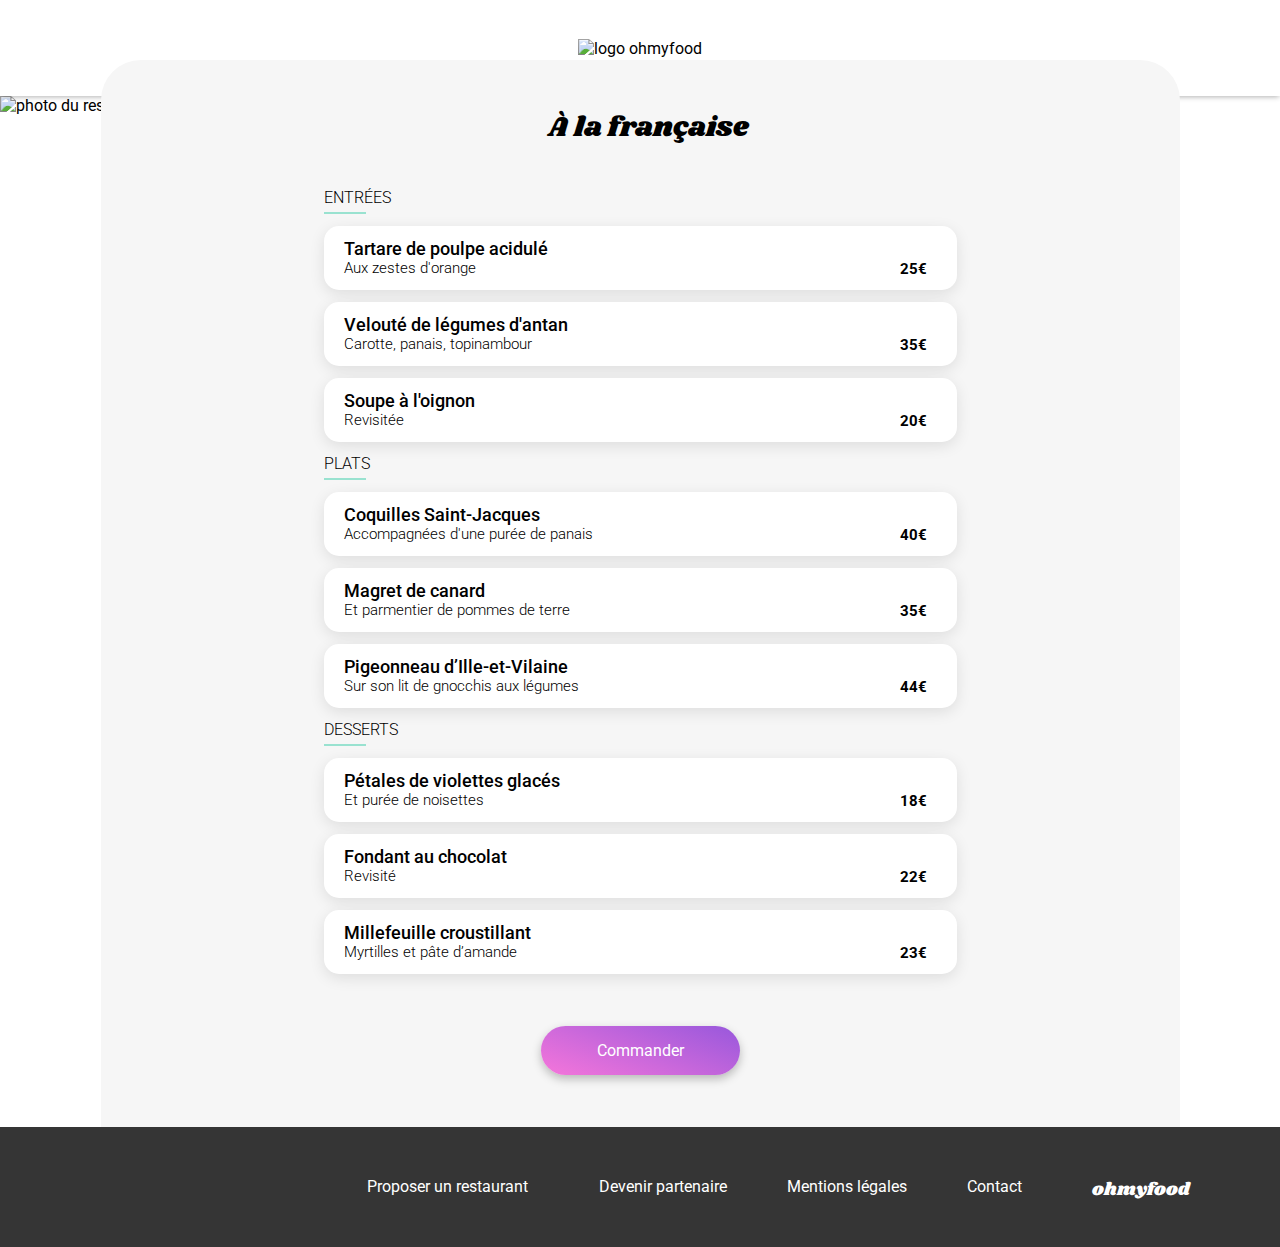
==== pages/Restaurant-a-la-francaise.html @ aa579617 "dernière maj" ====
<!DOCTYPE html>
<html lang="fr">
<head>
    <meta charset="UTF-8">
    <meta http-equiv="X-UA-Compatible" content="IE=edge">
    <meta name="viewport" content="width=device-width, initial-scale=1.0">
    <link href="/styles/scss/pages.css" rel="stylesheet">
    <link href="/styles/scss/style.css" rel="stylesheet">
    <style>
        @import url('https://fonts.googleapis.com/css2?family=Roboto:ital,wght@0,100;0,300;0,400;0,500;0,700;0,900;1,100;1,300;1,400;1,500;1,700;1,900&family=Shrikhand&display=swap');
      </style>
    <script src="https://kit.fontawesome.com/1e39be17da.js" ></script>
    <title>Ohmyfood</title> 
</head>
<body>
        <!-- Content wrapper -->
    
        <!--Header-->
        <header>
            <div>
                <span class="return-icon"><a href="/index.html"><i class="fa-solid fa-arrow-left"></i></a></span><a href="/index.html" class="main-logo logo-pages"><img src="/images/logo/ohmyfood@2x.svg" alt="logo ohmyfood"></a>
            </div>
        </header>
    <!--Début de main-->
    <main>
        <img class="landing-pages" src="/images/restaurants/stil-u2Lp8tXIcjw-unsplash.jpg" alt="photo du restaurant La note enchantée">
        <!--Section menu-->
        <section class="menu-restaurant">
            <!--section head-->
            <div class="menu-restaurant__header">
                <h2>À la française</h2>
                    <div class="restaurant-prev__favicon">
                        <i class="fa-regular fa-heart like-icon"></i>
                        <i class="fa-solid fa-heart like-icon"></i>
                    </div>
                </div>
        <!--Entrées-->
        <div class="menu-restaurant__starters">
            <div>
                <h3>ENTRÉES</h3>
                <hr class="starters-underline">
                <div class="starters--style">
                <div>
                    <p class="starter-title">Tartare de poulpe acidulé</p>
                    <p class="starter-subtitle">Aux zestes d'orange</p>
                </div>
                <div>
                    <div class="starter-price">25€</div>
                    <div class="menu-restaurant__validator">
                        <i class="fa-solid fa-circle-check"></i>
                    </div>
                </div>
                </div>
            </div>

            <div class="starters--style">
                <div>
                    <p class="starter-title">Velouté de légumes d'antan</p>
                    <p class="starter-subtitle">Carotte, panais, topinambour</p>
                </div>
                <div>
                    <p class="starter-price">35€</p>
                    <div class="menu-restaurant__validator">
                        <i class="fa-solid fa-circle-check"></i>
                    </div>
                </div>
            </div>

            <div class="starters--style">
                <div>
                    <p class="starter-title">Soupe à l'oignon</p>
                    <p class="starter-subtitle">Revisitée</p>
                </div>
                <div>
                    <p class="starter-price">20€</p>
                    <div class="menu-restaurant__validator">
                        <i class="fa-solid fa-circle-check"></i>
                    </div>
                </div>
            </div>
        </div>
            <!--Plats-->
        <div class="menu-restaurant__dish">      
            <div>
                <h3>PLATS</h3>
                <hr class="starters-underline">
                <div class="starters--style">
                <div>
                    <p class="starter-title">Coquilles Saint-Jacques</p>
                    <p class="starter-subtitle">Accompagnées d'une purée de panais</p>
                </div>
                <div>
                    <p class="starter-price">40€</p>
                    <div class="menu-restaurant__validator">
                        <i class="fa-solid fa-circle-check"></i>
                    </div>
                </div>
                </div>
            </div>

            <div class="starters--style">
                <div>
                    <p class="starter-title">Magret de canard</p>
                    <p class="starter-subtitle">Et parmentier de pommes de terre</p>
                </div>
                <div>
                    <p class="starter-price">35€</p>
                    <div class="menu-restaurant__validator">
                        <i class="fa-solid fa-circle-check"></i>
                    </div>
                </div>
            </div>

            <div class="starters--style">
                <div>
                    <p class="starter-title">Pigeonneau d’Ille-et-Vilaine</p>
                    <p class="starter-subtitle">Sur son lit de gnocchis aux légumes</p>
                </div>
                <div>
                    <p class="starter-price">44€</p>
                    <div class="menu-restaurant__validator">
                        <i class="fa-solid fa-circle-check"></i>
                    </div>
                </div>
            </div>
        </div>
            <!--Desserts-->
        <div class="menu-restaurant__desserts">  
            <div>
                <h3>DESSERTS</h3>
                <hr class="starters-underline">
                <div class="starters--style">
                <div>
                    <p class="starter-title">Pétales de violettes glacés</p>
                    <p class="starter-subtitle">Et purée de noisettes</p>
                </div>
                <div>
                    <p class="starter-price">18€</p>
                    <div class="menu-restaurant__validator">
                        <i class="fa-solid fa-circle-check"></i>
                    </div>
                </div>
                </div>
            </div>

            <div class="starters--style">
                <div>
                    <p class="starter-title">Fondant au chocolat</p>
                    <p class="starter-subtitle">Revisité</p>
                </div>
                <div>
                    <p class="starter-price">22€</p>
                    <div class="menu-restaurant__validator">
                        <i class="fa-solid fa-circle-check"></i>
                    </div>
                </div>
            </div>

            <div class="starters--style">
                <div>
                    <p class="starter-title">Millefeuille croustillant</p>
                    <p class="starter-subtitle">Myrtilles et pâte d’amande</p>
                </div>
                <div>
                    <p class="starter-price">23€</p>
                    <div class="menu-restaurant__validator">
                        <i class="fa-solid fa-circle-check"></i>
                    </div>
                </div>
            </div>
            <div class="menu-restaurant__order">
                <a href="#" class="button--gradient">Commander</a>
            </div>
        </div>
        </section>
    </main>
        <!--Footer-->
        <footer>
            <div class="footer">
                <h4>ohmyfood</h4>
                <ul>
                    <li>
                        <a href="#"><i class="fa-solid fa-utensils"></i>Proposer un restaurant</a>
                    </li>
                    <li>
                        <a href="#"><i class="fa-solid fa-handshake-angle"></i>Devenir partenaire</a>
                    </li>
                    <li>
                        <a href="#">Mentions légales</a>
                    </li>
                    <li>
                        <a href=" href=mailto=contact@ohmyfood.fr">Contact</a>
                    </li>
                </ul>
            </div>
        </footer>
</body>
</html>
---- styles/scss/pages.css ----
@import url("https://fonts.googleapis.com/css2?family=Roboto:ital,wght@0,100;0,300;0,400;0,500;0,700;0,900;1,100;1,300;1,400;1,500;1,700;1,900&family=Shrikhand&display=swap");
* {
  margin: 0;
}

.return-icon {
  position: absolute;
  height: 1.5rem;
  width: 1.5rem;
  top: 1.3rem;
  left: 1.25rem;
  cursor: pointer;
}

.landing-pages {
  height: 275px;
  width: 100%;
  -o-object-fit: cover;
     object-fit: cover;
}

.menu-restaurant__header {
  display: flex;
  justify-content: center;
}
.menu-restaurant__header .restaurant-prev__favicon {
  position: relative;
}
.menu-restaurant__header .like-icon {
  cursor: pointer;
  position: absolute;
  bottom: 50px;
  left: 26px;
  font-size: 1.5em;
}
.menu-restaurant__header .fa-solid {
  background: -webkit-gradient(linear, left top, left bottom, from(#9356DC), to(#FF79DA));
  -webkit-background-clip: text;
  -webkit-text-fill-color: transparent;
  opacity: 0;
  transition: all 0.3s;
}
.menu-restaurant__header .fa-solid:hover {
  opacity: 1;
}

.menu-restaurant {
  background-color: #f6f6f6;
  position: relative;
  border-radius: 40px 40px 0 0;
  margin-top: -55px;
  padding: 12px;
}
.menu-restaurant h2 {
  padding: 35px 0 40px 16px;
  font-family: "Shrikhand", cursive;
  font-size: 28px;
  font-weight: 400;
  text-align: center;
}
.menu-restaurant h3 {
  font-weight: 300;
  font-size: 16px;
  padding-bottom: 5px;
}
.menu-restaurant .starters-underline {
  border: 1.5px solid #99E2D0;
  width: 40px;
}
.menu-restaurant .starters--style {
  background-color: white;
  display: flex;
  justify-content: space-between;
  border-radius: 15px;
  padding: 12px 30px 12px 20px;
  margin: 12px 0px 12px 0px;
  box-shadow: 0px 4px 15px rgba(0, 0, 0, 0.1);
}
.menu-restaurant .starter-title {
  font-size: 18px;
  font-weight: 500;
}
.menu-restaurant .starter-subtitle {
  font-size: 15px;
  font-weight: 300;
}
.menu-restaurant .starter-price {
  font-size: 15px;
  font-weight: 700;
  padding-top: 22px;
}
.menu-restaurant .menu-restaurant__order {
  display: flex;
  justify-content: center;
}
.menu-restaurant .menu-restaurant__order .button--gradient {
  color: white;
  text-align: center;
  text-decoration: none;
  width: 185px;
  border-radius: 25px;
  padding: 15px 7px 15px 7px;
  margin: 40px 0;
  background: linear-gradient(200.64deg, #9356DC -5.2%, #FF79DA 110.74%);
  box-shadow: 0px 4px 10px rgba(0, 0, 0, 0.25);
  transition: all 0.3s;
  opacity: 1;
}
.menu-restaurant .menu-restaurant__order .button--gradient:hover {
  background: linear-gradient(0deg, rgba(255, 255, 255, 0.15), rgba(255, 255, 255, 0.15)), linear-gradient(200.64deg, #9356DC -5.2%, #FF79DA 110.74%);
  box-shadow: 0px 4px 15px rgba(0, 0, 0, 0.35);
  opacity: 0.8;
}

@media screen and (min-width: 992px) {
  .return-icon {
    font-size: 25px;
    position: absolute;
    height: 1.5rem;
    width: 1.5rem;
    top: 2.2rem;
    left: 1.25rem;
    cursor: pointer;
  }
  .menu-restaurant {
    max-width: 1055px;
    margin-left: auto;
    margin-right: auto;
  }
  .landing-pages {
    height: 423px;
  }
  .menu-restaurant__dish, .menu-restaurant__starters, .menu-restaurant__desserts {
    width: 60%;
    margin: auto;
  }
}/*# sourceMappingURL=pages.css.map */
---- styles/scss/style.css ----
@import url("https://fonts.googleapis.com/css2?family=Roboto:ital,wght@0,100;0,300;0,400;0,500;0,700;0,900;1,100;1,300;1,400;1,500;1,700;1,900&family=Shrikhand&display=swap");
* {
  margin: 0;
  font-family: "Roboto", Helvetica, sans-serif;
}

h1, h2, h3, p, a, ul, li {
  font-family: "Roboto", Helvetica, sans-serif;
}

html, body {
  max-width: 100%;
  overflow-x: hidden;
  scroll-behavior: smooth;
}
html a, body a {
  text-decoration: none;
  color: black;
}

.main-logo {
  height: 65px;
  display: flex;
  justify-content: center;
  align-items: center;
}

header {
  position: relative;
  box-shadow: 0px 2px 5px -1px rgba(0, 0, 0, 0.3);
}

.localisation {
  background-color: #EAEAEA;
  height: 50px;
}
.localisation p {
  text-align: center;
  font-size: 16px;
  font-weight: 500;
  padding: 15px 0;
}
.localisation p .fa-location-dot {
  padding-right: 15px;
}

.landing-explore {
  display: flex;
  flex-direction: column;
  align-items: center;
  background-color: #f6f6f6;
  padding-top: 40px;
  padding-bottom: 55px;
}
.landing-explore p, .landing-explore h1 {
  text-align: center;
  padding: 10px 0;
  margin: 0 45px;
}
.landing-explore .button--gradient {
  color: white;
  text-align: center;
  text-decoration: none;
  width: 210px;
  border-radius: 25px;
  padding: 15px 7px 15px 7px;
  margin-top: 25px;
  background: linear-gradient(200.64deg, #9356DC -5.2%, #FF79DA 110.74%);
  box-shadow: 0px 4px 10px rgba(0, 0, 0, 0.25);
  transition: all 0.3s;
  opacity: 1;
}
.landing-explore .button--gradient:hover {
  background: linear-gradient(0deg, rgba(255, 255, 255, 0.15), rgba(255, 255, 255, 0.15)), linear-gradient(200.64deg, #9356DC -5.2%, #FF79DA 110.74%);
  box-shadow: 0px 4px 15px rgba(0, 0, 0, 0.35);
  opacity: 0.8;
}

.functionnality {
  padding: 50px 20px 70px 20px;
}
.functionnality .fa-mobile-screen-button, .functionnality .fa-list-ul, .functionnality .fa-store {
  margin-right: 30px;
  color: #7E7E7E;
}
.functionnality h2 {
  margin-bottom: 25px;
}
.functionnality ol {
  display: flex;
  flex-direction: column;
  padding: 0;
}
.functionnality li {
  list-style: none;
  padding: 1.5em;
  box-shadow: 0px 4px 15px rgba(0, 0, 0, 0.15);
  border-radius: 20px;
  position: relative;
  margin-bottom: 1.5em;
  background-color: #F7F7F7;
  transition: all 0.3s;
}
.functionnality li:hover {
  background-color: #F5EDFF;
}
.functionnality li:hover .fa-mobile-screen-button, .functionnality li:hover .fa-list-ul, .functionnality li:hover .fa-store {
  color: #9356DC;
}
.functionnality li span {
  background: #9356DC;
  display: flex;
  justify-content: center;
  align-items: center;
  border-radius: 100%;
  position: absolute;
  height: 1.5rem;
  width: 1.5rem;
  top: 1.3rem;
  left: -0.75rem;
  color: white;
}

.restaurants {
  background-color: #f6f6f6;
  padding: 50px 20px 70px 20px;
}
.restaurants h2 {
  padding-bottom: 30px;
}

.restaurant-prev {
  width: 100%;
  height: -moz-fit-content;
  height: fit-content;
  border-radius: 15px;
  box-shadow: 0px 4px 15px rgba(0, 0, 0, 0.15);
}
.restaurant-prev img {
  border-radius: 15px 15px 0 0;
  -o-object-fit: cover;
     object-fit: cover;
  height: 230px;
  width: 100%;
}
.restaurant-prev .cards-img {
  position: relative;
}
.restaurant-prev a {
  text-decoration: none;
  color: black;
}
.restaurant-prev p {
  padding-top: 5px;
}
.restaurant-prev .tags {
  position: absolute;
  top: 18px;
  right: 18px;
  padding: 7px 8px;
  border-radius: 2px;
  background-color: #99E2D0;
  color: #008766;
  box-shadow: 0px 2px 4px rgba(0, 0, 0, 0.15);
  font-weight: 500;
  font-size: 14px;
}

.restaurant-prev__caption {
  display: flex;
  justify-content: space-between;
  padding: 10px 15px 15px 15px;
  position: relative;
}
.restaurant-prev__caption .fa-solid {
  background: -webkit-gradient(linear, left top, left bottom, from(#9356DC), to(#FF79DA));
  -webkit-background-clip: text;
  -webkit-text-fill-color: transparent;
  opacity: 0;
  transition: all 0.3s;
}
.restaurant-prev__caption .fa-solid:hover {
  opacity: 1;
}
.restaurant-prev__caption .like-icon {
  font-size: 2em;
  cursor: pointer;
  position: absolute;
  top: 10px;
  left: 285px;
}

footer {
  background-color: #353535;
  padding: 22px 0 33px 25px;
}

.footer h4 {
  font-family: "Shrikhand", cursive;
  font-size: 18px;
  font-weight: 400;
  color: white;
}
.footer ul {
  list-style: none;
  padding: 0px;
}
.footer ul li {
  padding-top: 7px;
}
.footer a {
  text-decoration: none;
  color: white;
}
.footer a .fa-utensils, .footer a .fa-handshake-angle {
  margin-right: 11px;
  width: 11px;
}

@media screen and (min-width: 992px) {
  .main-logo {
    height: 96px;
  }
  .landing-explore h1 {
    font-size: 40px;
    font-weight: 700;
  }
  .landing-explore p {
    font-size: 18px;
    font-weight: 300;
  }
  .functionnality {
    max-width: 1050px;
    margin: 0 auto;
  }
  .functionnality .functionnality-container {
    max-width: 1200px;
    margin: 0 auto;
  }
  .functionnality ol {
    display: flex;
    justify-content: center;
    flex-direction: row;
  }
  .functionnality li {
    margin-left: 24px;
    width: 280px;
  }
  .restaurants {
    overflow-x: auto;
    scroll-snap-type: x mandatory;
    scroll-behavior: smooth;
  }
  .restaurants .restaurants-container {
    max-width: 1050px;
    margin: 0 auto;
  }
  .restaurants .cards {
    display: flex;
    flex-direction: row;
    flex-wrap: nowrap;
    gap: 32px;
    width: 150%;
  }
  .restaurants .restaurant-prev {
    width: 335px;
  }
  footer {
    height: 70px;
    padding: 50px 0 0 0;
  }
  .footer {
    display: flex;
    flex-direction: row-reverse;
  }
  .footer h4 {
    padding: 0 90px 0 70px;
  }
  .footer ul {
    display: flex;
  }
  .footer ul li {
    padding-top: unset;
    padding-left: 60px;
  }
}/*# sourceMappingURL=style.css.map */
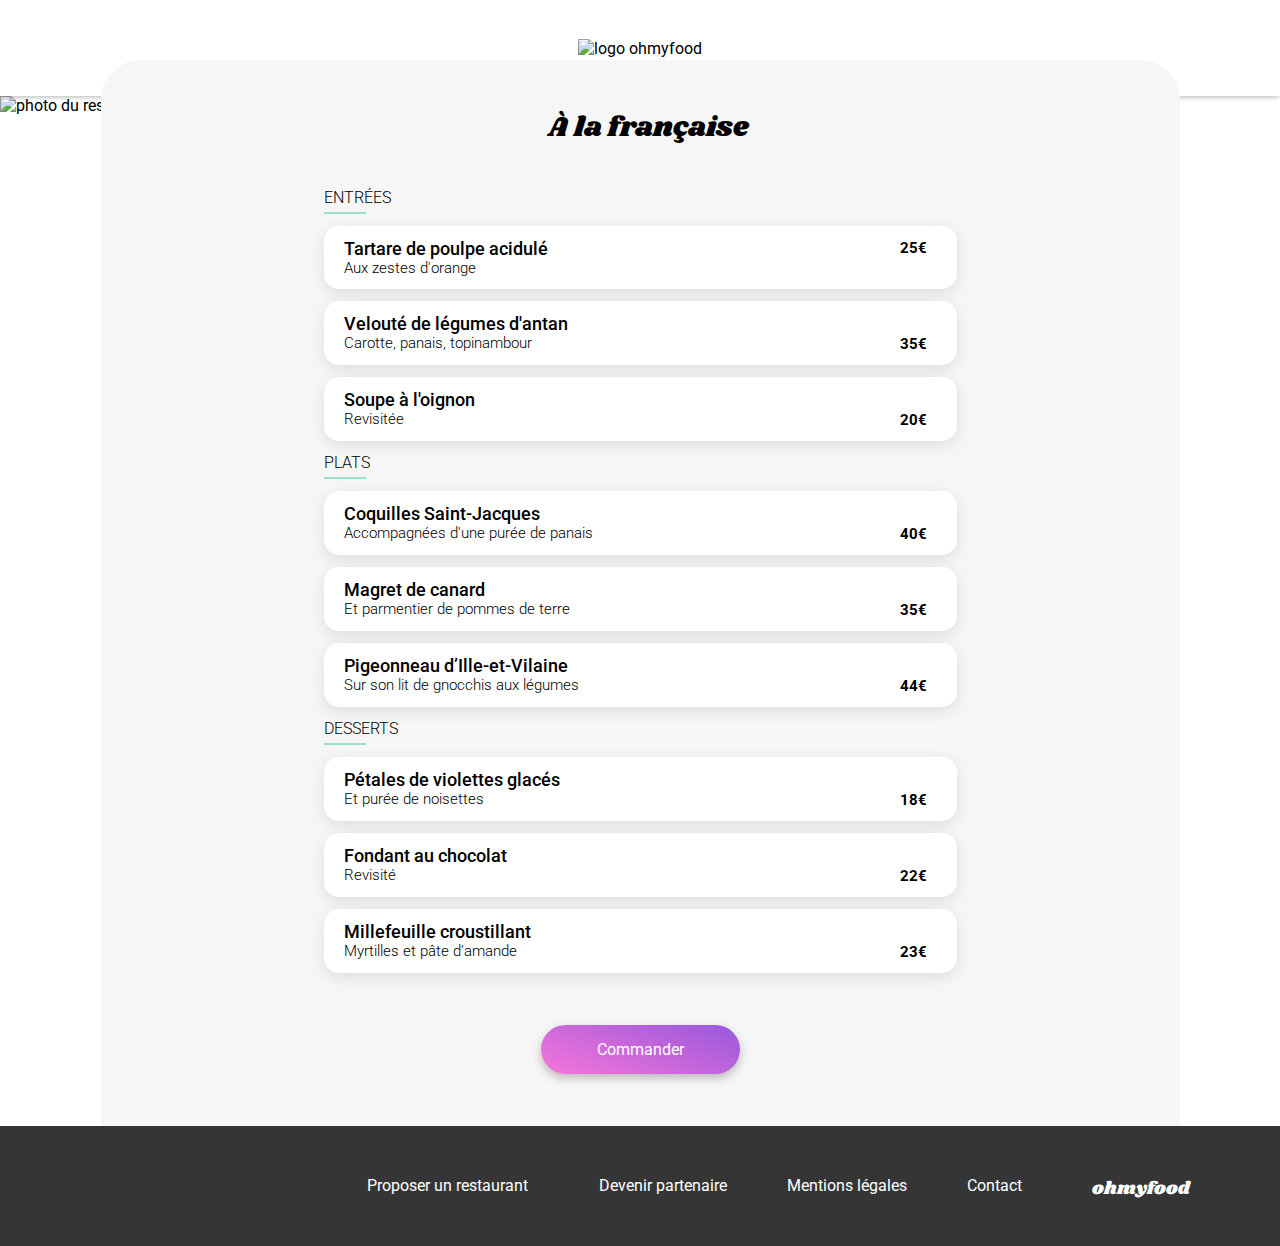
==== commit 0782e736: "Modification du mail de contact" ====
--- a/pages/Restaurant-a-la-francaise.html
+++ b/pages/Restaurant-a-la-francaise.html
@@ -28,11 +28,15 @@
         <section class="menu-restaurant">
             <!--section head-->
             <div class="menu-restaurant__header">
-                <h2>À la française</h2>
+                <div class="header-container">
+                    <h2>À la française</h2>
                     <div class="restaurant-prev__favicon">
-                        <i class="fa-regular fa-heart like-icon"></i>
-                        <i class="fa-solid fa-heart like-icon"></i>
-                    </div>
+                        <span class="like-container">
+                        <span class="like-icon"><i class="fa-regular fa-heart"></i></span>
+                        <span class="like-icon"><i class="fa-solid fa-heart"></i></span>
+                        </span>
+                    </div>
+                </div>
                 </div>
         <!--Entrées-->
         <div class="menu-restaurant__starters">
@@ -40,40 +44,40 @@
                 <h3>ENTRÉES</h3>
                 <hr class="starters-underline">
                 <div class="starters--style">
-                <div>
+                    <div class="text-container">
                     <p class="starter-title">Tartare de poulpe acidulé</p>
                     <p class="starter-subtitle">Aux zestes d'orange</p>
                 </div>
-                <div>
-                    <div class="starter-price">25€</div>
-                    <div class="menu-restaurant__validator">
-                        <i class="fa-solid fa-circle-check"></i>
-                    </div>
-                </div>
-                </div>
-            </div>
-
-            <div class="starters--style">
-                <div>
+                <div class="price-container">
+                    <span class="starter-price">25€</span>
+                    <div class="menu-restaurant__checker">
+                        <i class="fa-solid fa-circle-check"></i>
+                    </div>
+                </div>
+                </div>
+            </div>
+
+            <div class="starters--style">
+                <div class="text-container">
                     <p class="starter-title">Velouté de légumes d'antan</p>
                     <p class="starter-subtitle">Carotte, panais, topinambour</p>
                 </div>
-                <div>
+                <div class="price-container">
                     <p class="starter-price">35€</p>
-                    <div class="menu-restaurant__validator">
-                        <i class="fa-solid fa-circle-check"></i>
-                    </div>
-                </div>
-            </div>
-
-            <div class="starters--style">
-                <div>
+                    <div class="menu-restaurant__checker">
+                        <i class="fa-solid fa-circle-check"></i>
+                    </div>
+                </div>
+            </div>
+
+            <div class="starters--style">
+                <div class="text-container">
                     <p class="starter-title">Soupe à l'oignon</p>
                     <p class="starter-subtitle">Revisitée</p>
                 </div>
-                <div>
+                <div class="price-container">
                     <p class="starter-price">20€</p>
-                    <div class="menu-restaurant__validator">
+                    <div class="menu-restaurant__checker">
                         <i class="fa-solid fa-circle-check"></i>
                     </div>
                 </div>
@@ -85,40 +89,40 @@
                 <h3>PLATS</h3>
                 <hr class="starters-underline">
                 <div class="starters--style">
-                <div>
+                    <div class="text-container">
                     <p class="starter-title">Coquilles Saint-Jacques</p>
                     <p class="starter-subtitle">Accompagnées d'une purée de panais</p>
                 </div>
-                <div>
+                <div class="price-container">
                     <p class="starter-price">40€</p>
-                    <div class="menu-restaurant__validator">
-                        <i class="fa-solid fa-circle-check"></i>
-                    </div>
-                </div>
-                </div>
-            </div>
-
-            <div class="starters--style">
-                <div>
+                    <div class="menu-restaurant__checker">
+                        <i class="fa-solid fa-circle-check"></i>
+                    </div>
+                </div>
+                </div>
+            </div>
+
+            <div class="starters--style">
+                <div class="text-container">
                     <p class="starter-title">Magret de canard</p>
                     <p class="starter-subtitle">Et parmentier de pommes de terre</p>
                 </div>
-                <div>
+                <div class="price-container">
                     <p class="starter-price">35€</p>
-                    <div class="menu-restaurant__validator">
-                        <i class="fa-solid fa-circle-check"></i>
-                    </div>
-                </div>
-            </div>
-
-            <div class="starters--style">
-                <div>
+                    <div class="menu-restaurant__checker">
+                        <i class="fa-solid fa-circle-check"></i>
+                    </div>
+                </div>
+            </div>
+
+            <div class="starters--style">
+                <div class="text-container">
                     <p class="starter-title">Pigeonneau d’Ille-et-Vilaine</p>
                     <p class="starter-subtitle">Sur son lit de gnocchis aux légumes</p>
                 </div>
-                <div>
+                <div class="price-container">
                     <p class="starter-price">44€</p>
-                    <div class="menu-restaurant__validator">
+                    <div class="menu-restaurant__checker">
                         <i class="fa-solid fa-circle-check"></i>
                     </div>
                 </div>
@@ -130,40 +134,40 @@
                 <h3>DESSERTS</h3>
                 <hr class="starters-underline">
                 <div class="starters--style">
-                <div>
+                    <div class="text-container">
                     <p class="starter-title">Pétales de violettes glacés</p>
                     <p class="starter-subtitle">Et purée de noisettes</p>
                 </div>
-                <div>
+                <div class="price-container">
                     <p class="starter-price">18€</p>
-                    <div class="menu-restaurant__validator">
-                        <i class="fa-solid fa-circle-check"></i>
-                    </div>
-                </div>
-                </div>
-            </div>
-
-            <div class="starters--style">
-                <div>
+                    <div class="menu-restaurant__checker">
+                        <i class="fa-solid fa-circle-check"></i>
+                    </div>
+                </div>
+                </div>
+            </div>
+
+            <div class="starters--style">
+                <div class="text-container">
                     <p class="starter-title">Fondant au chocolat</p>
                     <p class="starter-subtitle">Revisité</p>
                 </div>
-                <div>
+                <div class="price-container">
                     <p class="starter-price">22€</p>
-                    <div class="menu-restaurant__validator">
-                        <i class="fa-solid fa-circle-check"></i>
-                    </div>
-                </div>
-            </div>
-
-            <div class="starters--style">
-                <div>
+                    <div class="menu-restaurant__checker">
+                        <i class="fa-solid fa-circle-check"></i>
+                    </div>
+                </div>
+            </div>
+
+            <div class="starters--style">
+                <div class="text-container">
                     <p class="starter-title">Millefeuille croustillant</p>
                     <p class="starter-subtitle">Myrtilles et pâte d’amande</p>
                 </div>
-                <div>
+                <div class="price-container">
                     <p class="starter-price">23€</p>
-                    <div class="menu-restaurant__validator">
+                    <div class="menu-restaurant__checker">
                         <i class="fa-solid fa-circle-check"></i>
                     </div>
                 </div>
@@ -189,7 +193,7 @@
                         <a href="#">Mentions légales</a>
                     </li>
                     <li>
-                        <a href=" href=mailto=contact@ohmyfood.fr">Contact</a>
+                        <a href="mailto:contact@ohmyfood.fr">Contact</a>
                     </li>
                 </ul>
             </div>
